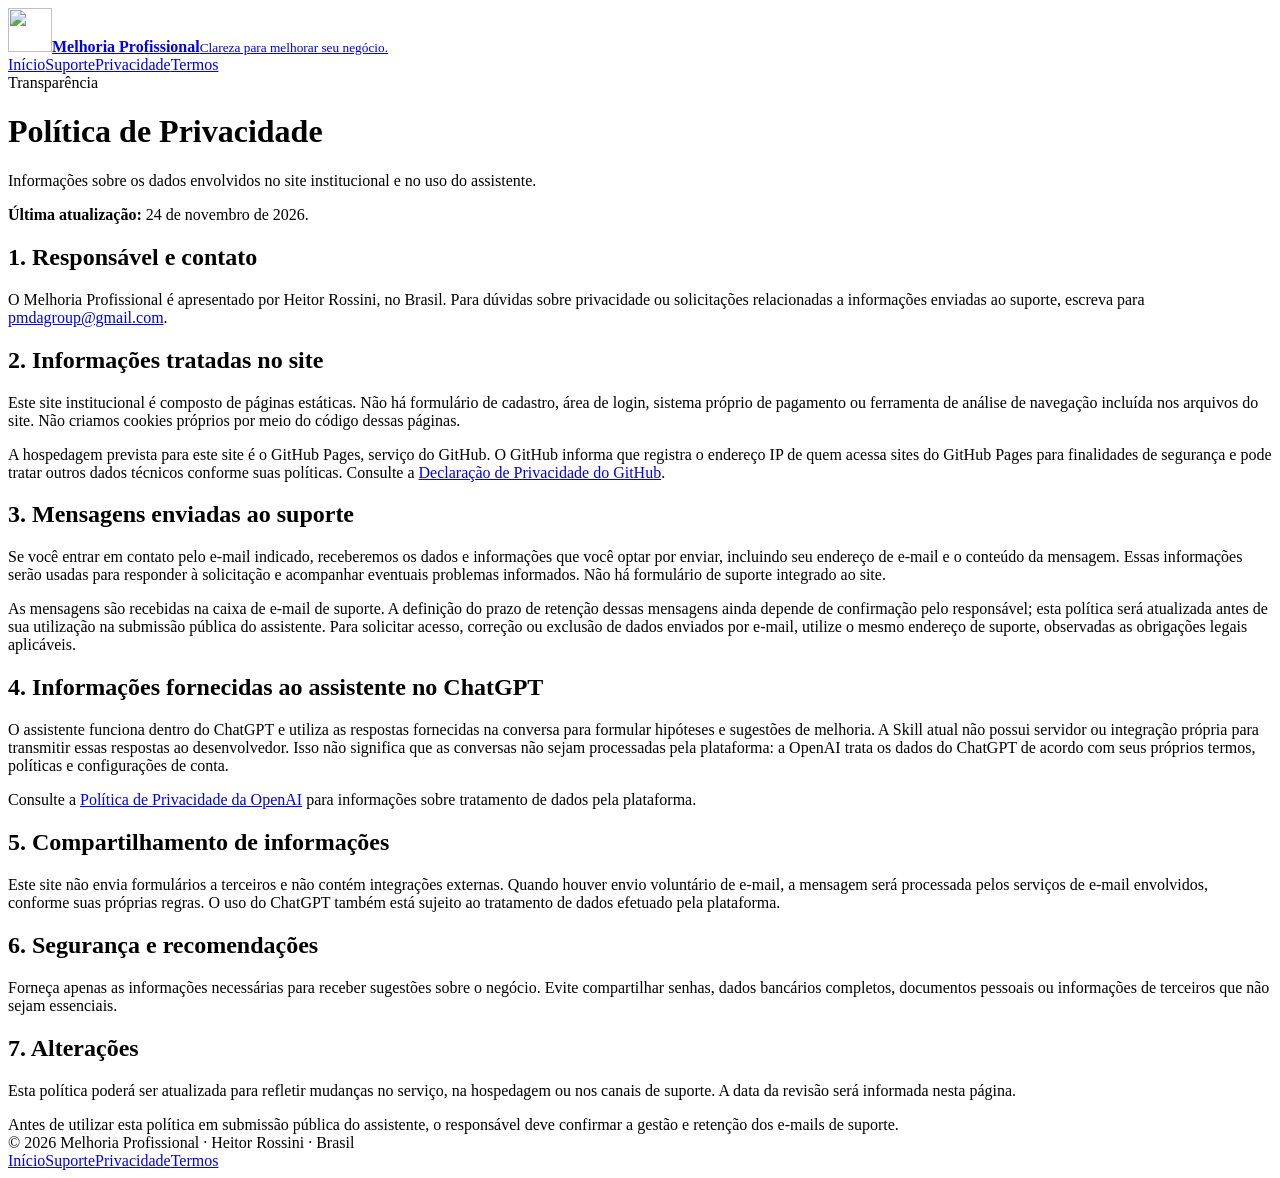
==== privacidade.html @ 03fb742e "Add files via upload" ====
<!doctype html><html lang="pt-BR"><head><meta charset="utf-8"><meta name="viewport" content="width=device-width,initial-scale=1"><meta name="theme-color" content="#0b0b0e"><meta name="description" content="Política de privacidade do site e do assistente Melhoria Profissional."><title>Privacidade | Melhoria Profissional</title><link rel="icon" type="image/png" href="assets/favicon.png"><link rel="stylesheet" href="assets/style.css"></head><body><div class="stripe" aria-hidden="true"></div><header class="site-header"><div class="container header-inner"><a href="index.html" class="brand" aria-label="Melhoria Profissional — início"><img src="assets/favicon.png" alt="" width="44" height="44"><span><strong>Melhoria Profissional</strong><small>Clareza para melhorar seu negócio.</small></span></a><nav class="main-nav" aria-label="Navegação principal"><a href="index.html">Início</a><a href="suporte.html">Suporte</a><a href="privacidade.html" aria-current="page">Privacidade</a><a href="termos.html">Termos</a></nav></div></header><main id="conteudo"><div class="container page-hero"><span class="eyebrow">Transparência</span><h1>Política de Privacidade</h1><p>Informações sobre os dados envolvidos no site institucional e no uso do assistente.</p></div><div class="container content"><p><strong>Última atualização:</strong> 24 de novembro de 2026.</p><h2>1. Responsável e contato</h2><p>O Melhoria Profissional é apresentado por Heitor Rossini, no Brasil. Para dúvidas sobre privacidade ou solicitações relacionadas a informações enviadas ao suporte, escreva para <a href="mailto:pmdagroup@gmail.com">pmdagroup@gmail.com</a>.</p><h2>2. Informações tratadas no site</h2><p>Este site institucional é composto de páginas estáticas. Não há formulário de cadastro, área de login, sistema próprio de pagamento ou ferramenta de análise de navegação incluída nos arquivos do site. Não criamos cookies próprios por meio do código dessas páginas.</p><p>A hospedagem prevista para este site é o GitHub Pages, serviço do GitHub. O GitHub informa que registra o endereço IP de quem acessa sites do GitHub Pages para finalidades de segurança e pode tratar outros dados técnicos conforme suas políticas. Consulte a <a href="https://docs.github.com/pt/site-policy/privacy-policies/github-general-privacy-statement" target="_blank" rel="noopener noreferrer">Declaração de Privacidade do GitHub</a>.</p><h2>3. Mensagens enviadas ao suporte</h2><p>Se você entrar em contato pelo e-mail indicado, receberemos os dados e informações que você optar por enviar, incluindo seu endereço de e-mail e o conteúdo da mensagem. Essas informações serão usadas para responder à solicitação e acompanhar eventuais problemas informados. Não há formulário de suporte integrado ao site.</p><p>As mensagens são recebidas na caixa de e-mail de suporte. A definição do prazo de retenção dessas mensagens ainda depende de confirmação pelo responsável; esta política será atualizada antes de sua utilização na submissão pública do assistente. Para solicitar acesso, correção ou exclusão de dados enviados por e-mail, utilize o mesmo endereço de suporte, observadas as obrigações legais aplicáveis.</p><h2>4. Informações fornecidas ao assistente no ChatGPT</h2><p>O assistente funciona dentro do ChatGPT e utiliza as respostas fornecidas na conversa para formular hipóteses e sugestões de melhoria. A Skill atual não possui servidor ou integração própria para transmitir essas respostas ao desenvolvedor. Isso não significa que as conversas não sejam processadas pela plataforma: a OpenAI trata os dados do ChatGPT de acordo com seus próprios termos, políticas e configurações de conta.</p><p>Consulte a <a href="https://openai.com/policies/privacy-policy/" target="_blank" rel="noopener noreferrer">Política de Privacidade da OpenAI</a> para informações sobre tratamento de dados pela plataforma.</p><h2>5. Compartilhamento de informações</h2><p>Este site não envia formulários a terceiros e não contém integrações externas. Quando houver envio voluntário de e-mail, a mensagem será processada pelos serviços de e-mail envolvidos, conforme suas próprias regras. O uso do ChatGPT também está sujeito ao tratamento de dados efetuado pela plataforma.</p><h2>6. Segurança e recomendações</h2><p>Forneça apenas as informações necessárias para receber sugestões sobre o negócio. Evite compartilhar senhas, dados bancários completos, documentos pessoais ou informações de terceiros que não sejam essenciais.</p><h2>7. Alterações</h2><p>Esta política poderá ser atualizada para refletir mudanças no serviço, na hospedagem ou nos canais de suporte. A data da revisão será informada nesta página.</p><div class="small-note">Antes de utilizar esta política em submissão pública do assistente, o responsável deve confirmar a gestão e retenção dos e-mails de suporte.</div></div></main><footer class="footer"><div class="container footer-inner"><span>© 2026 Melhoria Profissional · Heitor Rossini · Brasil</span><nav class="footer-nav" aria-label="Links institucionais"><a href="index.html">Início</a><a href="suporte.html">Suporte</a><a href="privacidade.html">Privacidade</a><a href="termos.html">Termos</a></nav></div></footer></body></html>
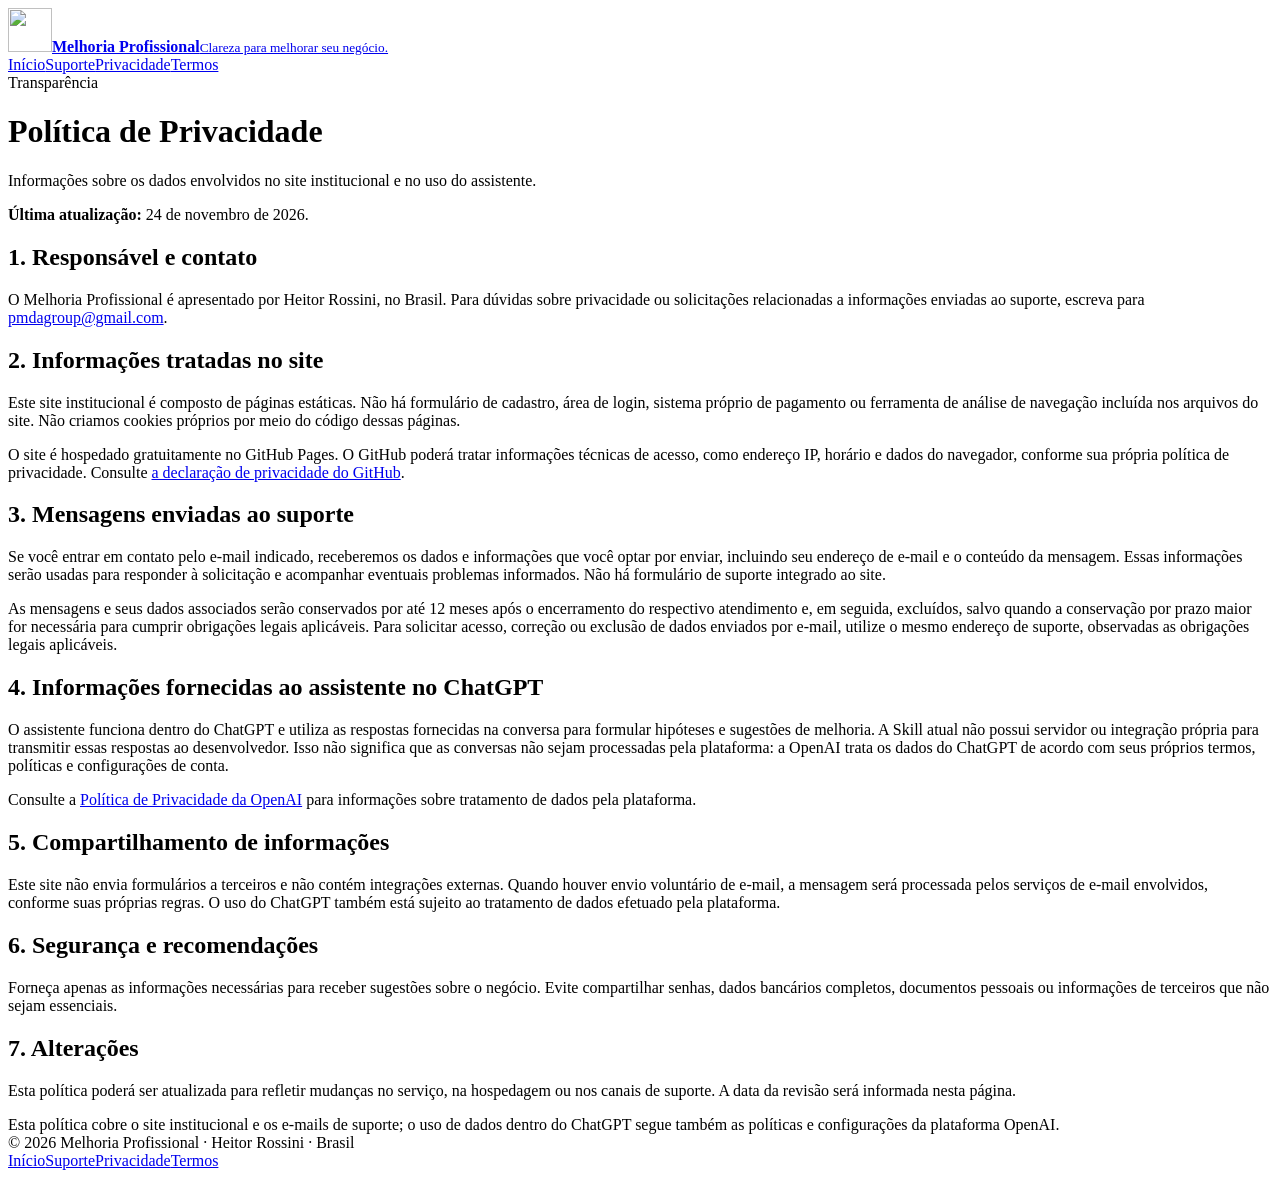
==== commit 23ff883e: "Add files via upload" ====
--- a/privacidade.html
+++ b/privacidade.html
@@ -1 +1 @@
-<!doctype html><html lang="pt-BR"><head><meta charset="utf-8"><meta name="viewport" content="width=device-width,initial-scale=1"><meta name="theme-color" content="#0b0b0e"><meta name="description" content="Política de privacidade do site e do assistente Melhoria Profissional."><title>Privacidade | Melhoria Profissional</title><link rel="icon" type="image/png" href="assets/favicon.png"><link rel="stylesheet" href="assets/style.css"></head><body><div class="stripe" aria-hidden="true"></div><header class="site-header"><div class="container header-inner"><a href="index.html" class="brand" aria-label="Melhoria Profissional — início"><img src="assets/favicon.png" alt="" width="44" height="44"><span><strong>Melhoria Profissional</strong><small>Clareza para melhorar seu negócio.</small></span></a><nav class="main-nav" aria-label="Navegação principal"><a href="index.html">Início</a><a href="suporte.html">Suporte</a><a href="privacidade.html" aria-current="page">Privacidade</a><a href="termos.html">Termos</a></nav></div></header><main id="conteudo"><div class="container page-hero"><span class="eyebrow">Transparência</span><h1>Política de Privacidade</h1><p>Informações sobre os dados envolvidos no site institucional e no uso do assistente.</p></div><div class="container content"><p><strong>Última atualização:</strong> 24 de novembro de 2026.</p><h2>1. Responsável e contato</h2><p>O Melhoria Profissional é apresentado por Heitor Rossini, no Brasil. Para dúvidas sobre privacidade ou solicitações relacionadas a informações enviadas ao suporte, escreva para <a href="mailto:pmdagroup@gmail.com">pmdagroup@gmail.com</a>.</p><h2>2. Informações tratadas no site</h2><p>Este site institucional é composto de páginas estáticas. Não há formulário de cadastro, área de login, sistema próprio de pagamento ou ferramenta de análise de navegação incluída nos arquivos do site. Não criamos cookies próprios por meio do código dessas páginas.</p><p>A hospedagem prevista para este site é o GitHub Pages, serviço do GitHub. O GitHub informa que registra o endereço IP de quem acessa sites do GitHub Pages para finalidades de segurança e pode tratar outros dados técnicos conforme suas políticas. Consulte a <a href="https://docs.github.com/pt/site-policy/privacy-policies/github-general-privacy-statement" target="_blank" rel="noopener noreferrer">Declaração de Privacidade do GitHub</a>.</p><h2>3. Mensagens enviadas ao suporte</h2><p>Se você entrar em contato pelo e-mail indicado, receberemos os dados e informações que você optar por enviar, incluindo seu endereço de e-mail e o conteúdo da mensagem. Essas informações serão usadas para responder à solicitação e acompanhar eventuais problemas informados. Não há formulário de suporte integrado ao site.</p><p>As mensagens são recebidas na caixa de e-mail de suporte. A definição do prazo de retenção dessas mensagens ainda depende de confirmação pelo responsável; esta política será atualizada antes de sua utilização na submissão pública do assistente. Para solicitar acesso, correção ou exclusão de dados enviados por e-mail, utilize o mesmo endereço de suporte, observadas as obrigações legais aplicáveis.</p><h2>4. Informações fornecidas ao assistente no ChatGPT</h2><p>O assistente funciona dentro do ChatGPT e utiliza as respostas fornecidas na conversa para formular hipóteses e sugestões de melhoria. A Skill atual não possui servidor ou integração própria para transmitir essas respostas ao desenvolvedor. Isso não significa que as conversas não sejam processadas pela plataforma: a OpenAI trata os dados do ChatGPT de acordo com seus próprios termos, políticas e configurações de conta.</p><p>Consulte a <a href="https://openai.com/policies/privacy-policy/" target="_blank" rel="noopener noreferrer">Política de Privacidade da OpenAI</a> para informações sobre tratamento de dados pela plataforma.</p><h2>5. Compartilhamento de informações</h2><p>Este site não envia formulários a terceiros e não contém integrações externas. Quando houver envio voluntário de e-mail, a mensagem será processada pelos serviços de e-mail envolvidos, conforme suas próprias regras. O uso do ChatGPT também está sujeito ao tratamento de dados efetuado pela plataforma.</p><h2>6. Segurança e recomendações</h2><p>Forneça apenas as informações necessárias para receber sugestões sobre o negócio. Evite compartilhar senhas, dados bancários completos, documentos pessoais ou informações de terceiros que não sejam essenciais.</p><h2>7. Alterações</h2><p>Esta política poderá ser atualizada para refletir mudanças no serviço, na hospedagem ou nos canais de suporte. A data da revisão será informada nesta página.</p><div class="small-note">Antes de utilizar esta política em submissão pública do assistente, o responsável deve confirmar a gestão e retenção dos e-mails de suporte.</div></div></main><footer class="footer"><div class="container footer-inner"><span>© 2026 Melhoria Profissional · Heitor Rossini · Brasil</span><nav class="footer-nav" aria-label="Links institucionais"><a href="index.html">Início</a><a href="suporte.html">Suporte</a><a href="privacidade.html">Privacidade</a><a href="termos.html">Termos</a></nav></div></footer></body></html>+<!doctype html><html lang="pt-BR"><head><meta charset="utf-8"><meta name="viewport" content="width=device-width,initial-scale=1"><meta name="theme-color" content="#0b0b0e"><meta name="description" content="Política de privacidade do site e do assistente Melhoria Profissional."><title>Privacidade | Melhoria Profissional</title><link rel="icon" type="image/png" href="assets/favicon.png"><link rel="stylesheet" href="assets/style.css"></head><body><div class="stripe" aria-hidden="true"></div><header class="site-header"><div class="container header-inner"><a href="index.html" class="brand" aria-label="Melhoria Profissional — início"><img src="assets/favicon.png" alt="" width="44" height="44"><span><strong>Melhoria Profissional</strong><small>Clareza para melhorar seu negócio.</small></span></a><nav class="main-nav" aria-label="Navegação principal"><a href="index.html">Início</a><a href="suporte.html">Suporte</a><a href="privacidade.html" aria-current="page">Privacidade</a><a href="termos.html">Termos</a></nav></div></header><main id="conteudo"><div class="container page-hero"><span class="eyebrow">Transparência</span><h1>Política de Privacidade</h1><p>Informações sobre os dados envolvidos no site institucional e no uso do assistente.</p></div><div class="container content"><p><strong>Última atualização:</strong> 24 de novembro de 2026.</p><h2>1. Responsável e contato</h2><p>O Melhoria Profissional é apresentado por Heitor Rossini, no Brasil. Para dúvidas sobre privacidade ou solicitações relacionadas a informações enviadas ao suporte, escreva para <a href="mailto:pmdagroup@gmail.com">pmdagroup@gmail.com</a>.</p><h2>2. Informações tratadas no site</h2><p>Este site institucional é composto de páginas estáticas. Não há formulário de cadastro, área de login, sistema próprio de pagamento ou ferramenta de análise de navegação incluída nos arquivos do site. Não criamos cookies próprios por meio do código dessas páginas.</p><p>O site é hospedado gratuitamente no GitHub Pages. O GitHub poderá tratar informações técnicas de acesso, como endereço IP, horário e dados do navegador, conforme sua própria política de privacidade. Consulte <a href="https://docs.github.com/en/site-policy/privacy-policies/github-general-privacy-statement" target="_blank" rel="noopener noreferrer">a declaração de privacidade do GitHub</a>.</p><h2>3. Mensagens enviadas ao suporte</h2><p>Se você entrar em contato pelo e-mail indicado, receberemos os dados e informações que você optar por enviar, incluindo seu endereço de e-mail e o conteúdo da mensagem. Essas informações serão usadas para responder à solicitação e acompanhar eventuais problemas informados. Não há formulário de suporte integrado ao site.</p><p>As mensagens e seus dados associados serão conservados por até 12 meses após o encerramento do respectivo atendimento e, em seguida, excluídos, salvo quando a conservação por prazo maior for necessária para cumprir obrigações legais aplicáveis. Para solicitar acesso, correção ou exclusão de dados enviados por e-mail, utilize o mesmo endereço de suporte, observadas as obrigações legais aplicáveis.</p><h2>4. Informações fornecidas ao assistente no ChatGPT</h2><p>O assistente funciona dentro do ChatGPT e utiliza as respostas fornecidas na conversa para formular hipóteses e sugestões de melhoria. A Skill atual não possui servidor ou integração própria para transmitir essas respostas ao desenvolvedor. Isso não significa que as conversas não sejam processadas pela plataforma: a OpenAI trata os dados do ChatGPT de acordo com seus próprios termos, políticas e configurações de conta.</p><p>Consulte a <a href="https://openai.com/policies/privacy-policy/" target="_blank" rel="noopener noreferrer">Política de Privacidade da OpenAI</a> para informações sobre tratamento de dados pela plataforma.</p><h2>5. Compartilhamento de informações</h2><p>Este site não envia formulários a terceiros e não contém integrações externas. Quando houver envio voluntário de e-mail, a mensagem será processada pelos serviços de e-mail envolvidos, conforme suas próprias regras. O uso do ChatGPT também está sujeito ao tratamento de dados efetuado pela plataforma.</p><h2>6. Segurança e recomendações</h2><p>Forneça apenas as informações necessárias para receber sugestões sobre o negócio. Evite compartilhar senhas, dados bancários completos, documentos pessoais ou informações de terceiros que não sejam essenciais.</p><h2>7. Alterações</h2><p>Esta política poderá ser atualizada para refletir mudanças no serviço, na hospedagem ou nos canais de suporte. A data da revisão será informada nesta página.</p><div class="small-note">Esta política cobre o site institucional e os e-mails de suporte; o uso de dados dentro do ChatGPT segue também as políticas e configurações da plataforma OpenAI.</div></div></main><footer class="footer"><div class="container footer-inner"><span>© 2026 Melhoria Profissional · Heitor Rossini · Brasil</span><nav class="footer-nav" aria-label="Links institucionais"><a href="index.html">Início</a><a href="suporte.html">Suporte</a><a href="privacidade.html">Privacidade</a><a href="termos.html">Termos</a></nav></div></footer></body></html>
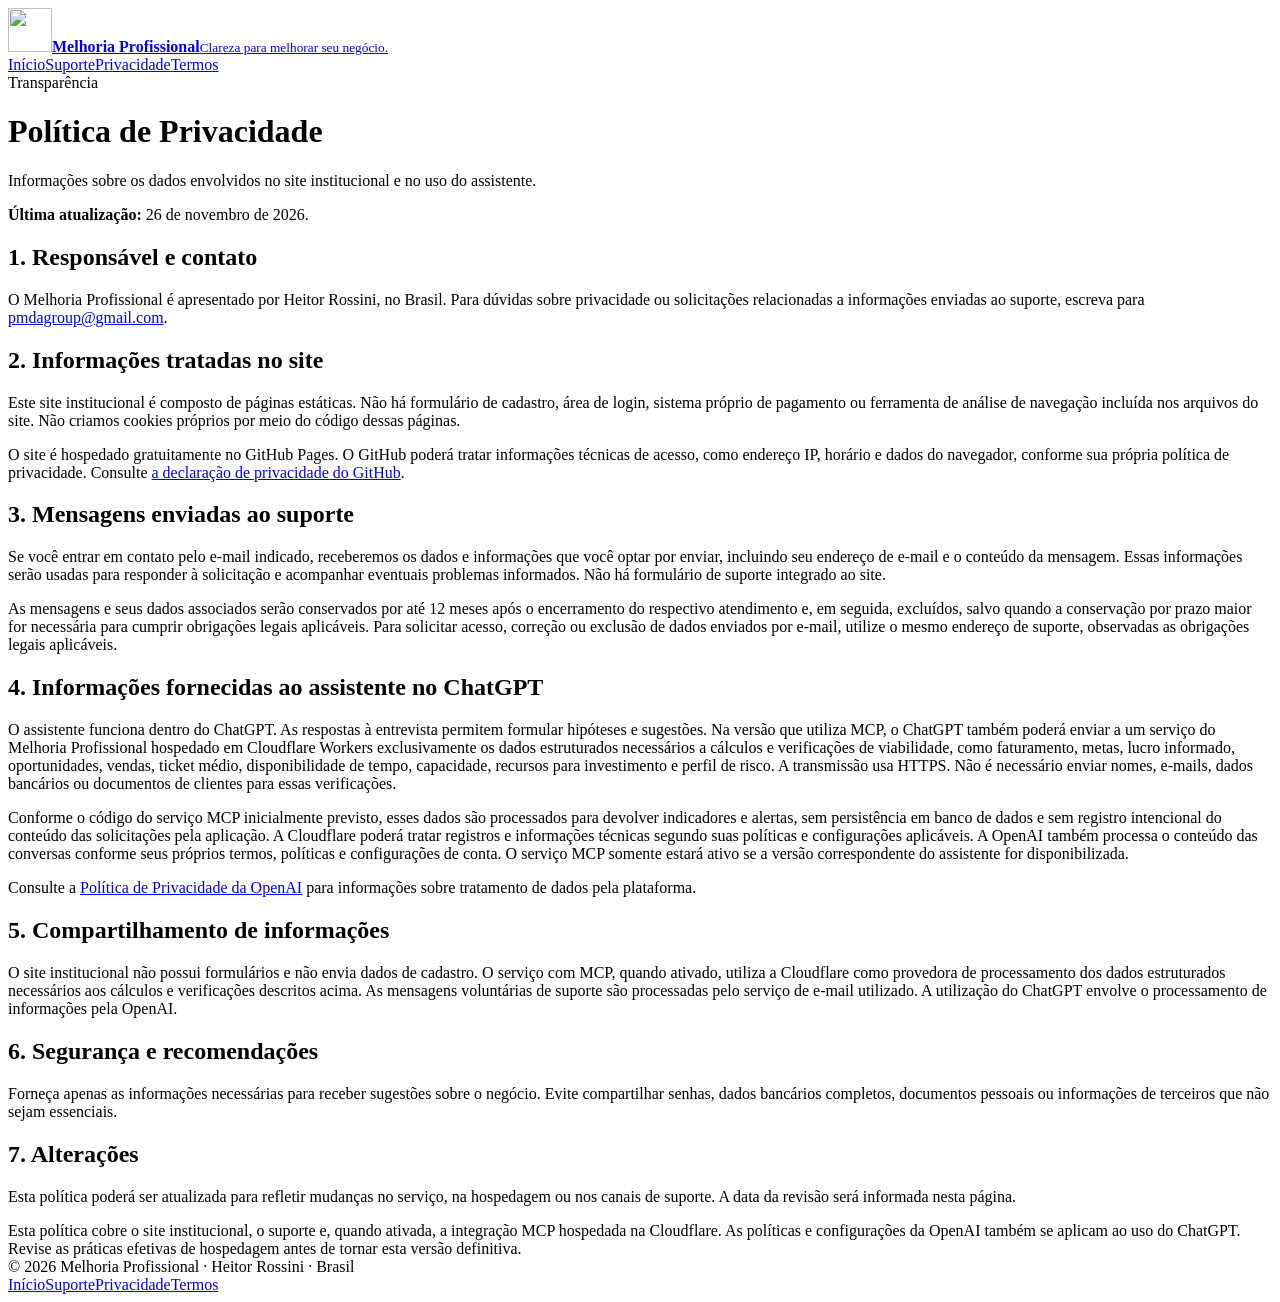
==== commit f67cbec8: "Add files via upload" ====
--- a/privacidade.html
+++ b/privacidade.html
@@ -1 +1,2 @@
-<!doctype html><html lang="pt-BR"><head><meta charset="utf-8"><meta name="viewport" content="width=device-width,initial-scale=1"><meta name="theme-color" content="#0b0b0e"><meta name="description" content="Política de privacidade do site e do assistente Melhoria Profissional."><title>Privacidade | Melhoria Profissional</title><link rel="icon" type="image/png" href="assets/favicon.png"><link rel="stylesheet" href="assets/style.css"></head><body><div class="stripe" aria-hidden="true"></div><header class="site-header"><div class="container header-inner"><a href="index.html" class="brand" aria-label="Melhoria Profissional — início"><img src="assets/favicon.png" alt="" width="44" height="44"><span><strong>Melhoria Profissional</strong><small>Clareza para melhorar seu negócio.</small></span></a><nav class="main-nav" aria-label="Navegação principal"><a href="index.html">Início</a><a href="suporte.html">Suporte</a><a href="privacidade.html" aria-current="page">Privacidade</a><a href="termos.html">Termos</a></nav></div></header><main id="conteudo"><div class="container page-hero"><span class="eyebrow">Transparência</span><h1>Política de Privacidade</h1><p>Informações sobre os dados envolvidos no site institucional e no uso do assistente.</p></div><div class="container content"><p><strong>Última atualização:</strong> 24 de novembro de 2026.</p><h2>1. Responsável e contato</h2><p>O Melhoria Profissional é apresentado por Heitor Rossini, no Brasil. Para dúvidas sobre privacidade ou solicitações relacionadas a informações enviadas ao suporte, escreva para <a href="mailto:pmdagroup@gmail.com">pmdagroup@gmail.com</a>.</p><h2>2. Informações tratadas no site</h2><p>Este site institucional é composto de páginas estáticas. Não há formulário de cadastro, área de login, sistema próprio de pagamento ou ferramenta de análise de navegação incluída nos arquivos do site. Não criamos cookies próprios por meio do código dessas páginas.</p><p>O site é hospedado gratuitamente no GitHub Pages. O GitHub poderá tratar informações técnicas de acesso, como endereço IP, horário e dados do navegador, conforme sua própria política de privacidade. Consulte <a href="https://docs.github.com/en/site-policy/privacy-policies/github-general-privacy-statement" target="_blank" rel="noopener noreferrer">a declaração de privacidade do GitHub</a>.</p><h2>3. Mensagens enviadas ao suporte</h2><p>Se você entrar em contato pelo e-mail indicado, receberemos os dados e informações que você optar por enviar, incluindo seu endereço de e-mail e o conteúdo da mensagem. Essas informações serão usadas para responder à solicitação e acompanhar eventuais problemas informados. Não há formulário de suporte integrado ao site.</p><p>As mensagens e seus dados associados serão conservados por até 12 meses após o encerramento do respectivo atendimento e, em seguida, excluídos, salvo quando a conservação por prazo maior for necessária para cumprir obrigações legais aplicáveis. Para solicitar acesso, correção ou exclusão de dados enviados por e-mail, utilize o mesmo endereço de suporte, observadas as obrigações legais aplicáveis.</p><h2>4. Informações fornecidas ao assistente no ChatGPT</h2><p>O assistente funciona dentro do ChatGPT e utiliza as respostas fornecidas na conversa para formular hipóteses e sugestões de melhoria. A Skill atual não possui servidor ou integração própria para transmitir essas respostas ao desenvolvedor. Isso não significa que as conversas não sejam processadas pela plataforma: a OpenAI trata os dados do ChatGPT de acordo com seus próprios termos, políticas e configurações de conta.</p><p>Consulte a <a href="https://openai.com/policies/privacy-policy/" target="_blank" rel="noopener noreferrer">Política de Privacidade da OpenAI</a> para informações sobre tratamento de dados pela plataforma.</p><h2>5. Compartilhamento de informações</h2><p>Este site não envia formulários a terceiros e não contém integrações externas. Quando houver envio voluntário de e-mail, a mensagem será processada pelos serviços de e-mail envolvidos, conforme suas próprias regras. O uso do ChatGPT também está sujeito ao tratamento de dados efetuado pela plataforma.</p><h2>6. Segurança e recomendações</h2><p>Forneça apenas as informações necessárias para receber sugestões sobre o negócio. Evite compartilhar senhas, dados bancários completos, documentos pessoais ou informações de terceiros que não sejam essenciais.</p><h2>7. Alterações</h2><p>Esta política poderá ser atualizada para refletir mudanças no serviço, na hospedagem ou nos canais de suporte. A data da revisão será informada nesta página.</p><div class="small-note">Esta política cobre o site institucional e os e-mails de suporte; o uso de dados dentro do ChatGPT segue também as políticas e configurações da plataforma OpenAI.</div></div></main><footer class="footer"><div class="container footer-inner"><span>© 2026 Melhoria Profissional · Heitor Rossini · Brasil</span><nav class="footer-nav" aria-label="Links institucionais"><a href="index.html">Início</a><a href="suporte.html">Suporte</a><a href="privacidade.html">Privacidade</a><a href="termos.html">Termos</a></nav></div></footer></body></html>+<!DOCTYPE html>
+<html lang="pt-BR"><head><meta charset="utf-8"/><meta content="width=device-width,initial-scale=1" name="viewport"/><meta content="#0b0b0e" name="theme-color"/><meta content="Política de privacidade do site e do assistente Melhoria Profissional." name="description"/><title>Privacidade | Melhoria Profissional</title><link href="assets/favicon.png" rel="icon" type="image/png"/><link href="assets/style.css" rel="stylesheet"/></head><body><div aria-hidden="true" class="stripe"></div><header class="site-header"><div class="container header-inner"><a aria-label="Melhoria Profissional — início" class="brand" href="index.html"><img alt="" height="44" src="assets/favicon.png" width="44"/><span><strong>Melhoria Profissional</strong><small>Clareza para melhorar seu negócio.</small></span></a><nav aria-label="Navegação principal" class="main-nav"><a href="index.html">Início</a><a href="suporte.html">Suporte</a><a aria-current="page" href="privacidade.html">Privacidade</a><a href="termos.html">Termos</a></nav></div></header><main id="conteudo"><div class="container page-hero"><span class="eyebrow">Transparência</span><h1>Política de Privacidade</h1><p>Informações sobre os dados envolvidos no site institucional e no uso do assistente.</p></div><div class="container content"><p><strong>Última atualização:</strong> 26 de novembro de 2026.</p><h2>1. Responsável e contato</h2><p>O Melhoria Profissional é apresentado por Heitor Rossini, no Brasil. Para dúvidas sobre privacidade ou solicitações relacionadas a informações enviadas ao suporte, escreva para <a href="mailto:pmdagroup@gmail.com">pmdagroup@gmail.com</a>.</p><h2>2. Informações tratadas no site</h2><p>Este site institucional é composto de páginas estáticas. Não há formulário de cadastro, área de login, sistema próprio de pagamento ou ferramenta de análise de navegação incluída nos arquivos do site. Não criamos cookies próprios por meio do código dessas páginas.</p><p>O site é hospedado gratuitamente no GitHub Pages. O GitHub poderá tratar informações técnicas de acesso, como endereço IP, horário e dados do navegador, conforme sua própria política de privacidade. Consulte <a href="https://docs.github.com/en/site-policy/privacy-policies/github-general-privacy-statement" rel="noopener noreferrer" target="_blank">a declaração de privacidade do GitHub</a>.</p><h2>3. Mensagens enviadas ao suporte</h2><p>Se você entrar em contato pelo e-mail indicado, receberemos os dados e informações que você optar por enviar, incluindo seu endereço de e-mail e o conteúdo da mensagem. Essas informações serão usadas para responder à solicitação e acompanhar eventuais problemas informados. Não há formulário de suporte integrado ao site.</p><p>As mensagens e seus dados associados serão conservados por até 12 meses após o encerramento do respectivo atendimento e, em seguida, excluídos, salvo quando a conservação por prazo maior for necessária para cumprir obrigações legais aplicáveis. Para solicitar acesso, correção ou exclusão de dados enviados por e-mail, utilize o mesmo endereço de suporte, observadas as obrigações legais aplicáveis.</p><h2>4. Informações fornecidas ao assistente no ChatGPT</h2><p>O assistente funciona dentro do ChatGPT. As respostas à entrevista permitem formular hipóteses e sugestões. Na versão que utiliza MCP, o ChatGPT também poderá enviar a um serviço do Melhoria Profissional hospedado em Cloudflare Workers exclusivamente os dados estruturados necessários a cálculos e verificações de viabilidade, como faturamento, metas, lucro informado, oportunidades, vendas, ticket médio, disponibilidade de tempo, capacidade, recursos para investimento e perfil de risco. A transmissão usa HTTPS. Não é necessário enviar nomes, e-mails, dados bancários ou documentos de clientes para essas verificações.</p><p>Conforme o código do serviço MCP inicialmente previsto, esses dados são processados para devolver indicadores e alertas, sem persistência em banco de dados e sem registro intencional do conteúdo das solicitações pela aplicação. A Cloudflare poderá tratar registros e informações técnicas segundo suas políticas e configurações aplicáveis. A OpenAI também processa o conteúdo das conversas conforme seus próprios termos, políticas e configurações de conta. O serviço MCP somente estará ativo se a versão correspondente do assistente for disponibilizada.</p><p>Consulte a <a href="https://openai.com/policies/privacy-policy/" rel="noopener noreferrer" target="_blank">Política de Privacidade da OpenAI</a> para informações sobre tratamento de dados pela plataforma.</p><h2>5. Compartilhamento de informações</h2><p>O site institucional não possui formulários e não envia dados de cadastro. O serviço com MCP, quando ativado, utiliza a Cloudflare como provedora de processamento dos dados estruturados necessários aos cálculos e verificações descritos acima. As mensagens voluntárias de suporte são processadas pelo serviço de e-mail utilizado. A utilização do ChatGPT envolve o processamento de informações pela OpenAI.</p><h2>6. Segurança e recomendações</h2><p>Forneça apenas as informações necessárias para receber sugestões sobre o negócio. Evite compartilhar senhas, dados bancários completos, documentos pessoais ou informações de terceiros que não sejam essenciais.</p><h2>7. Alterações</h2><p>Esta política poderá ser atualizada para refletir mudanças no serviço, na hospedagem ou nos canais de suporte. A data da revisão será informada nesta página.</p><div class="small-note">Esta política cobre o site institucional, o suporte e, quando ativada, a integração MCP hospedada na Cloudflare. As políticas e configurações da OpenAI também se aplicam ao uso do ChatGPT. Revise as práticas efetivas de hospedagem antes de tornar esta versão definitiva.</div></div></main><footer class="footer"><div class="container footer-inner"><span>© 2026 Melhoria Profissional · Heitor Rossini · Brasil</span><nav aria-label="Links institucionais" class="footer-nav"><a href="index.html">Início</a><a href="suporte.html">Suporte</a><a href="privacidade.html">Privacidade</a><a href="termos.html">Termos</a></nav></div></footer></body></html>
